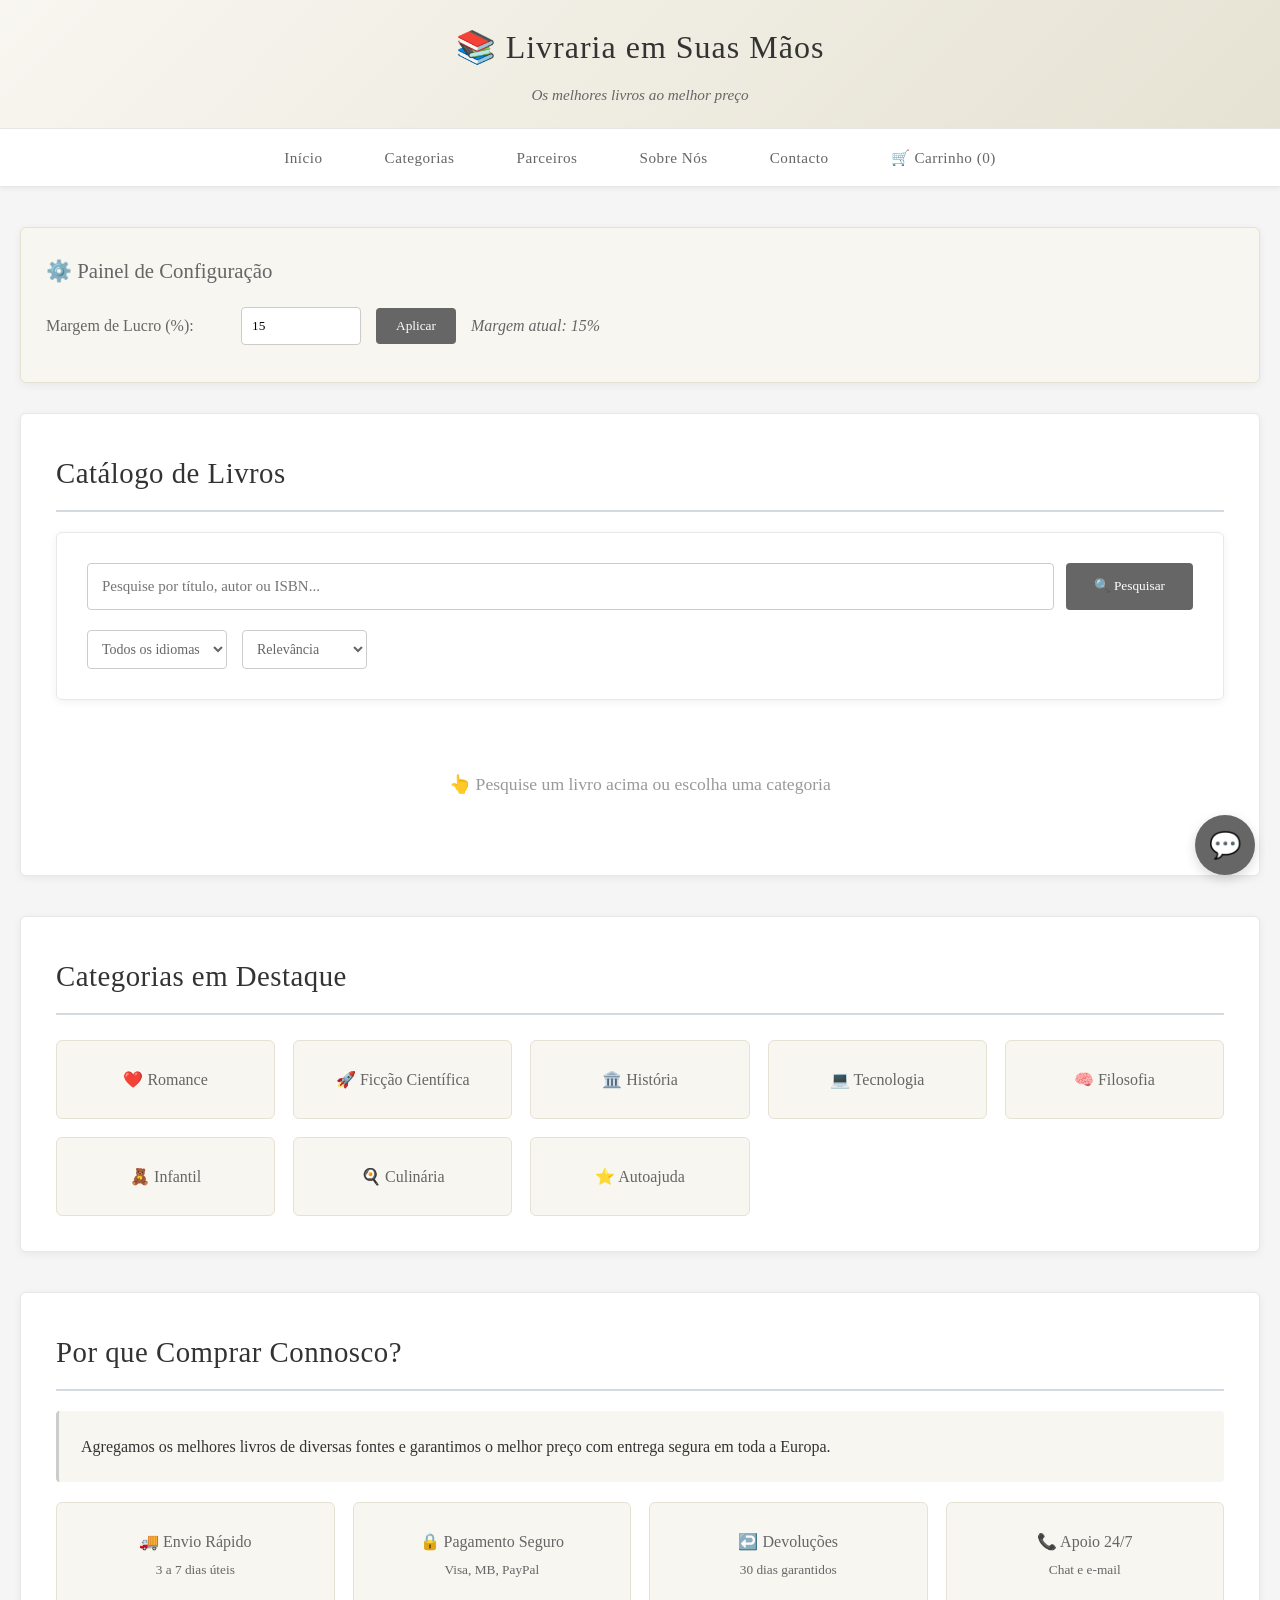
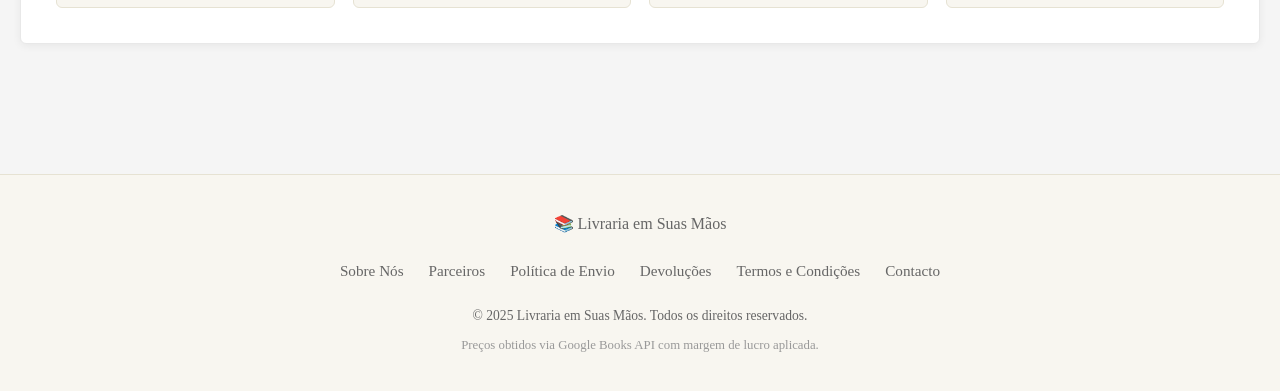
==== index.html @ 0b3a350e "Criar site completo da livraria com agregação de preços e margem de 15% - Reestruturar projeto: subs" ====
<!DOCTYPE html>
<html lang="pt">
<head>
  <meta charset="UTF-8">
  <meta name="viewport" content="width=device-width, initial-scale=1.0">
  <title>Livraria em Suas Mãos</title>
  <link rel="stylesheet" href="assets/css/styles.css">
</head>
<body>

  <header>
    <h1>📚 Livraria em Suas Mãos</h1>
    <p>Os melhores livros ao melhor preço</p>
  </header>

  <nav>
    <ul>
      <li><a href="index.html">Início</a></li>
      <li><a href="categorias.html">Categorias</a></li>
      <li><a href="parceiros.html">Parceiros</a></li>
      <li><a href="sobre.html">Sobre Nós</a></li>
      <li><a href="contacto.html">Contacto</a></li>
      <li><a href="carrinho.html">🛒 Carrinho (<span id="cartCount">0</span>)</a></li>
    </ul>
  </nav>

  <main>
    <!-- Admin Panel -->
    <section class="admin-panel">
      <h3>⚙️ Painel de Configuração</h3>
      <div class="config-row">
        <label>Margem de Lucro (%):</label>
        <input type="number" id="markupRate" value="15" min="0" max="100" step="0.5">
        <button onclick="updateMarkup()">Aplicar</button>
        <span id="markupStatus" style="color:#666;font-style:italic;">Margem atual: 15%</span>
      </div>
    </section>

    <!-- Search Section -->
    <section id="catalogo">
      <h2>Catálogo de Livros</h2>
      <div class="search-container">
        <div class="search-box">
          <input type="text" id="searchInput" placeholder="Pesquise por título, autor ou ISBN..." autocomplete="off">
          <button onclick="searchBooks()">🔍 Pesquisar</button>
        </div>
        <div class="filter-options">
          <select id="languageFilter">
            <option value="">Todos os idiomas</option>
            <option value="pt">Português</option>
            <option value="en">Inglês</option>
            <option value="es">Espanhol</option>
            <option value="fr">Francês</option>
          </select>
          <select id="sortFilter">
            <option value="relevance">Relevância</option>
            <option value="newest">Mais Recentes</option>
          </select>
        </div>
      </div>
      <div id="productsContainer">
        <div class="loading">👆 Pesquise um livro acima ou escolha uma categoria</div>
      </div>
    </section>

    <!-- Featured Categories -->
    <section>
      <h2>Categorias em Destaque</h2>
      <div class="categories-grid">
        <div class="card" onclick="searchByCategory('romance')">❤️ Romance</div>
        <div class="card" onclick="searchByCategory('ficção científica')">🚀 Ficção Científica</div>
        <div class="card" onclick="searchByCategory('história')">🏛️ História</div>
        <div class="card" onclick="searchByCategory('programação')">💻 Tecnologia</div>
        <div class="card" onclick="searchByCategory('filosofia')">🧠 Filosofia</div>
        <div class="card" onclick="searchByCategory('infantil')">🧸 Infantil</div>
        <div class="card" onclick="searchByCategory('culinária')">🍳 Culinária</div>
        <div class="card" onclick="searchByCategory('autoajuda')">⭐ Autoajuda</div>
      </div>
    </section>

    <!-- Info Section -->
    <section>
      <h2>Por que Comprar Connosco?</h2>
      <div class="highlight">
        <p>Agregamos os melhores livros de diversas fontes e garantimos o melhor preço com entrega segura em toda a Europa.</p>
      </div>
      <div class="categories-grid" style="margin-top:20px">
        <div class="card">🚚 Envio Rápido<br><small>3 a 7 dias úteis</small></div>
        <div class="card">🔒 Pagamento Seguro<br><small>Visa, MB, PayPal</small></div>
        <div class="card">↩️ Devoluções<br><small>30 dias garantidos</small></div>
        <div class="card">📞 Apoio 24/7<br><small>Chat e e-mail</small></div>
      </div>
    </section>
  </main>

  <footer>
    <div class="footer-content">
      <p>📚 Livraria em Suas Mãos</p>
      <div class="footer-links">
        <a href="sobre.html">Sobre Nós</a>
        <a href="parceiros.html">Parceiros</a>
        <a href="envio.html">Política de Envio</a>
        <a href="devolucoes.html">Devoluções</a>
        <a href="termos.html">Termos e Condições</a>
        <a href="contacto.html">Contacto</a>
      </div>
      <p style="margin-top:15px;font-size:0.85em;">© 2025 Livraria em Suas Mãos. Todos os direitos reservados.</p>
      <p style="font-size:0.8em;color:#999;margin-top:8px;">Preços obtidos via Google Books API com margem de lucro aplicada.</p>
    </div>
  </footer>

  <!-- Chat Widget -->
  <div class="chat-widget">
    <div class="chat-box" id="chatBox">
      <div class="chat-header">
        💬 Apoio ao Cliente
        <button class="chat-close" onclick="toggleChat()">×</button>
      </div>
      <div class="chat-body">
        <p style="margin-bottom:15px;">Olá! Como posso ajudar?</p>
        <div class="chat-options">
          <div class="chat-option" onclick="selectOption('pedido')">📦 Consultar Pedido</div>
          <div class="chat-option" onclick="selectOption('cancelamento')">❌ Cancelar Pedido</div>
          <div class="chat-option" onclick="selectOption('pagamento')">💳 Formas de Pagamento</div>
          <div class="chat-option" onclick="selectOption('envio')">🚚 Informações de Envio</div>
        </div>
      </div>
    </div>
    <button class="chat-button" onclick="toggleChat()">💬</button>
  </div>

  <script src="assets/js/main.js"></script>
</body>
</html>
---- assets/css/styles.css ----
/* ========================================
   LIVRARIA EM SUAS MÃOS - ESTILOS GLOBAIS
   ======================================== */

/* Reset */
* {
  margin: 0;
  padding: 0;
  box-sizing: border-box;
}

body {
  font-family: Georgia, 'Times New Roman', serif;
  background: #F5F5F5;
  color: #333333;
  line-height: 1.7;
}

/* Header */
header {
  background: linear-gradient(135deg, #F8F6F0 0%, #E6E2D3 100%);
  padding: 20px;
  text-align: center;
  box-shadow: 0 2px 8px rgba(0, 0, 0, 0.08);
  border-bottom: 1px solid #E8E8E8;
}

.logo-container {
  max-width: 200px;
  margin: 0 auto 15px;
}

.logo-container img {
  width: 100%;
  height: auto;
  border-radius: 50%;
  box-shadow: 0 4px 12px rgba(0, 0, 0, 0.1);
}

header h1 {
  font-size: 2em;
  color: #333333;
  font-weight: 400;
  letter-spacing: 1px;
  margin-bottom: 8px;
}

header p {
  color: #666666;
  font-size: 0.95em;
  font-style: italic;
}

/* Navigation */
nav {
  background: #FFFFFF;
  padding: 15px;
  position: sticky;
  top: 0;
  z-index: 100;
  box-shadow: 0 2px 5px rgba(0, 0, 0, 0.05);
  border-bottom: 1px solid #E8E8E8;
}

nav ul {
  display: flex;
  list-style: none;
  justify-content: center;
  gap: 30px;
  flex-wrap: wrap;
  max-width: 1200px;
  margin: 0 auto;
}

nav ul li a {
  color: #666666;
  text-decoration: none;
  font-weight: 400;
  padding: 8px 16px;
  border-radius: 4px;
  transition: all 0.3s ease;
  font-size: 0.95em;
  letter-spacing: 0.5px;
}

nav ul li a:hover {
  background: #F8F6F0;
  color: #333333;
}

/* Main Content */
main {
  padding: 40px 20px;
  max-width: 1400px;
  margin: auto;
}

section {
  margin-bottom: 40px;
  background: #FFFFFF;
  padding: 35px;
  border-radius: 6px;
  box-shadow: 0 2px 8px rgba(0, 0, 0, 0.06);
  border: 1px solid #E8E8E8;
}

section h2 {
  color: #333333;
  margin-bottom: 20px;
  font-size: 1.8em;
  font-weight: 400;
  border-bottom: 2px solid #D3D9E0;
  padding-bottom: 12px;
  letter-spacing: 0.5px;
}

section h3 {
  color: #666666;
  margin-bottom: 18px;
  font-size: 1.3em;
  font-weight: 400;
}

.highlight {
  background: #F8F6F0;
  padding: 22px;
  border-left: 3px solid #CCCCCC;
  border-radius: 4px;
  margin: 18px 0;
}

/* Admin Panel */
.admin-panel {
  background: #F8F6F0;
  padding: 25px;
  border-radius: 6px;
  border: 1px solid #E6E2D3;
  margin-bottom: 30px;
}

.admin-panel h3 {
  color: #666666;
  margin-bottom: 18px;
}

.config-row {
  display: flex;
  gap: 15px;
  align-items: center;
  margin: 12px 0;
  flex-wrap: wrap;
}

.config-row label {
  font-weight: 500;
  min-width: 180px;
  color: #666666;
}

.config-row input {
  padding: 10px;
  border: 1px solid #CCCCCC;
  border-radius: 4px;
  width: 120px;
  background: #FFFFFF;
  font-family: Georgia, 'Times New Roman', serif;
}

.config-row button {
  padding: 10px 20px;
  background: #666666;
  color: white;
  border: none;
  border-radius: 4px;
  cursor: pointer;
  transition: all 0.3s ease;
  font-family: Georgia, 'Times New Roman', serif;
}

.config-row button:hover {
  background: #333333;
}

/* Search Container */
.search-container {
  background: white;
  padding: 30px;
  border-radius: 6px;
  box-shadow: 0 2px 8px rgba(0, 0, 0, 0.06);
  margin-bottom: 30px;
  border: 1px solid #E8E8E8;
}

.search-box {
  display: flex;
  gap: 12px;
  margin-bottom: 20px;
}

.search-box input {
  flex: 1;
  padding: 14px;
  border: 1px solid #CCCCCC;
  border-radius: 4px;
  font-size: 15px;
  background: #FFFFFF;
  font-family: Georgia, 'Times New Roman', serif;
}

.search-box button {
  padding: 14px 28px;
  background: #666666;
  color: white;
  border: none;
  border-radius: 4px;
  cursor: pointer;
  font-weight: 500;
  transition: all 0.3s ease;
  font-family: Georgia, 'Times New Roman', serif;
}

.search-box button:hover {
  background: #333333;
}

.filter-options {
  display: flex;
  gap: 15px;
  flex-wrap: wrap;
}

.filter-options select {
  padding: 10px;
  border: 1px solid #CCCCCC;
  border-radius: 4px;
  font-size: 14px;
  background: #FFFFFF;
  color: #666666;
  font-family: Georgia, 'Times New Roman', serif;
}

/* Products Grid */
.products-grid {
  display: grid;
  grid-template-columns: repeat(auto-fill, minmax(250px, 1fr));
  gap: 25px;
  margin-top: 30px;
}

.product-card {
  background: white;
  border-radius: 6px;
  overflow: hidden;
  box-shadow: 0 2px 8px rgba(0, 0, 0, 0.06);
  transition: all 0.3s ease;
  display: flex;
  flex-direction: column;
  border: 1px solid #E8E8E8;
}

.product-card:hover {
  transform: translateY(-5px);
  box-shadow: 0 4px 15px rgba(0, 0, 0, 0.1);
}

.product-image {
  width: 100%;
  height: 350px;
  object-fit: cover;
  background: #F5F5F5;
}

.product-info {
  padding: 20px;
  flex: 1;
  display: flex;
  flex-direction: column;
}

.product-title {
  font-size: 1.05em;
  font-weight: 500;
  margin-bottom: 10px;
  color: #333333;
  min-height: 48px;
}

.product-author {
  color: #999999;
  margin-bottom: 12px;
  font-size: 0.9em;
  font-style: italic;
}

.product-price {
  display: flex;
  align-items: center;
  gap: 10px;
  margin-top: auto;
  padding-top: 15px;
  border-top: 1px solid #E8E8E8;
}

.original-price {
  text-decoration: line-through;
  color: #CCCCCC;
  font-size: 0.9em;
}

.final-price {
  font-size: 1.4em;
  font-weight: 600;
  color: #666666;
}

.markup-badge {
  background: #D3D9E0;
  color: #666666;
  padding: 3px 8px;
  border-radius: 3px;
  font-size: 0.75em;
  font-weight: 500;
}

.add-to-cart {
  margin-top: 15px;
  padding: 12px;
  background: #666666;
  color: white;
  border: none;
  border-radius: 4px;
  cursor: pointer;
  font-weight: 500;
  transition: all 0.3s ease;
  font-family: Georgia, 'Times New Roman', serif;
}

.add-to-cart:hover {
  background: #333333;
}

.loading {
  text-align: center;
  padding: 40px;
  font-size: 1.1em;
  color: #999999;
}

/* Categories Grid */
.categories-grid {
  display: grid;
  grid-template-columns: repeat(auto-fit, minmax(200px, 1fr));
  gap: 18px;
  margin-top: 25px;
}

.card {
  background: #F8F6F0;
  padding: 25px;
  border-radius: 6px;
  text-align: center;
  transition: all 0.3s ease;
  border: 1px solid #E6E2D3;
  cursor: pointer;
  color: #666666;
  font-weight: 400;
}

.card:hover {
  background: #E6E2D3;
  color: #333333;
  transform: translateY(-3px);
  box-shadow: 0 4px 12px rgba(0, 0, 0, 0.08);
}

/* Social Links */
.social-links {
  display: flex;
  justify-content: center;
  gap: 20px;
  margin-top: 20px;
}

.social-links a {
  color: #666666;
  text-decoration: none;
  padding: 10px 20px;
  border: 1px solid #CCCCCC;
  border-radius: 4px;
  transition: all 0.3s ease;
  font-size: 0.95em;
}

.social-links a:hover {
  background: #F8F6F0;
  border-color: #666666;
  color: #333333;
}

/* Chat Widget */
.chat-widget {
  position: fixed;
  bottom: 25px;
  right: 25px;
  z-index: 1000;
}

.chat-button {
  background: #666666;
  color: white;
  border: none;
  border-radius: 50%;
  width: 60px;
  height: 60px;
  font-size: 26px;
  cursor: pointer;
  box-shadow: 0 4px 12px rgba(0, 0, 0, 0.15);
  transition: all 0.3s ease;
}

.chat-button:hover {
  background: #333333;
  transform: scale(1.08);
}

.chat-box {
  display: none;
  position: absolute;
  bottom: 75px;
  right: 0;
  width: 340px;
  background: white;
  border-radius: 8px;
  box-shadow: 0 4px 20px rgba(0, 0, 0, 0.15);
  overflow: hidden;
  border: 1px solid #E8E8E8;
}

.chat-box.active {
  display: block;
  animation: slideUp 0.3s ease;
}

@keyframes slideUp {
  from {
    opacity: 0;
    transform: translateY(15px);
  }
  to {
    opacity: 1;
    transform: translateY(0);
  }
}

.chat-header {
  background: #666666;
  color: white;
  padding: 16px;
  font-weight: 500;
  display: flex;
  justify-content: space-between;
  align-items: center;
}

.chat-close {
  background: none;
  border: none;
  color: white;
  font-size: 22px;
  cursor: pointer;
}

.chat-body {
  padding: 20px;
  max-height: 280px;
  overflow-y: auto;
}

.chat-options {
  display: flex;
  flex-direction: column;
  gap: 10px;
}

.chat-option {
  background: #F8F6F0;
  padding: 12px;
  border-radius: 4px;
  cursor: pointer;
  transition: all 0.3s ease;
  border: 1px solid #E6E2D3;
  color: #666666;
}

.chat-option:hover {
  background: #E6E2D3;
  color: #333333;
}

/* Footer */
footer {
  background: #F8F6F0;
  color: #666666;
  text-align: center;
  padding: 35px 20px;
  margin-top: 50px;
  border-top: 1px solid #E6E2D3;
}

.footer-content {
  max-width: 1200px;
  margin: auto;
}

.footer-links {
  display: flex;
  justify-content: center;
  gap: 25px;
  margin: 20px 0;
  flex-wrap: wrap;
}

.footer-links a {
  color: #666666;
  text-decoration: none;
  transition: color 0.3s ease;
  font-size: 0.95em;
}

.footer-links a:hover {
  color: #333333;
}

/* Responsive */
@media (max-width: 768px) {
  header h1 {
    font-size: 1.6em;
  }

  .products-grid {
    grid-template-columns: 1fr;
  }

  .search-box {
    flex-direction: column;
  }

  nav ul {
    gap: 15px;
  }

  section {
    padding: 25px;
  }

  .config-row {
    flex-direction: column;
    align-items: flex-start;
  }

  .config-row input {
    width: 100%;
  }
}
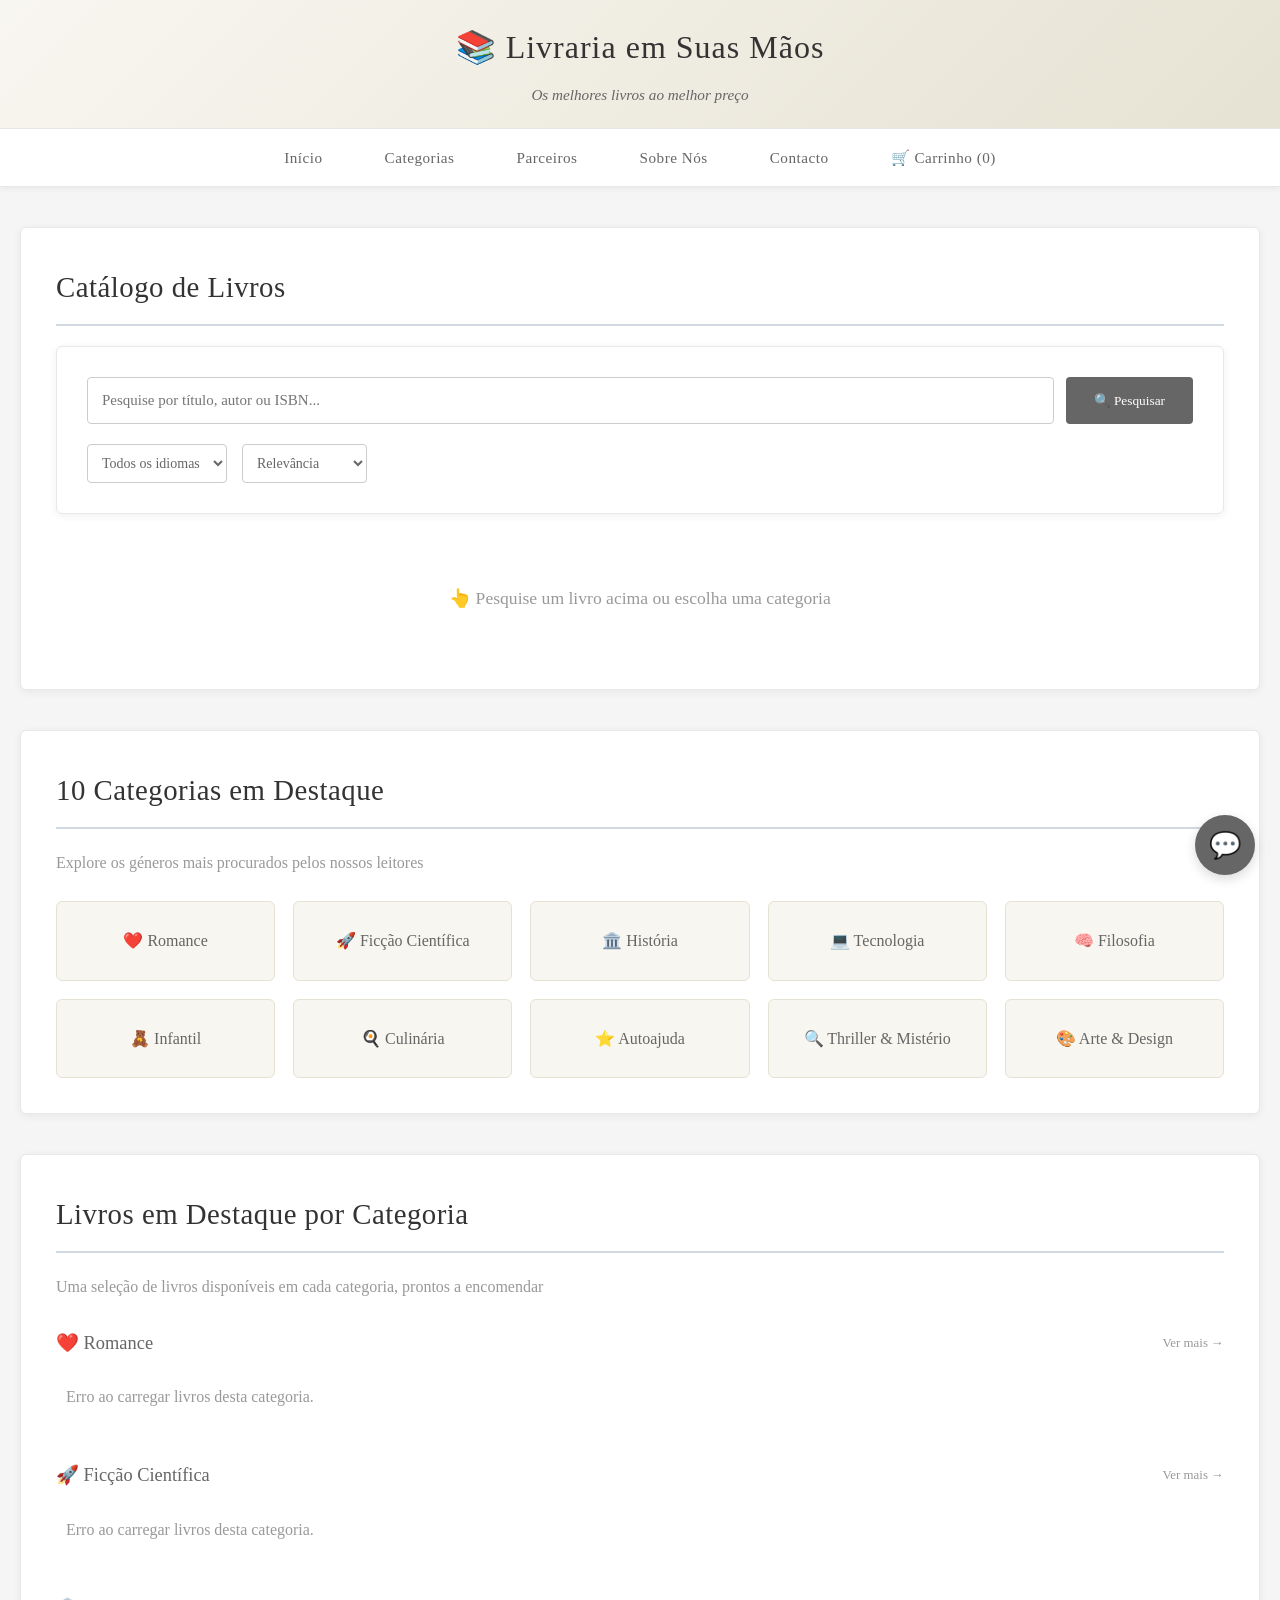
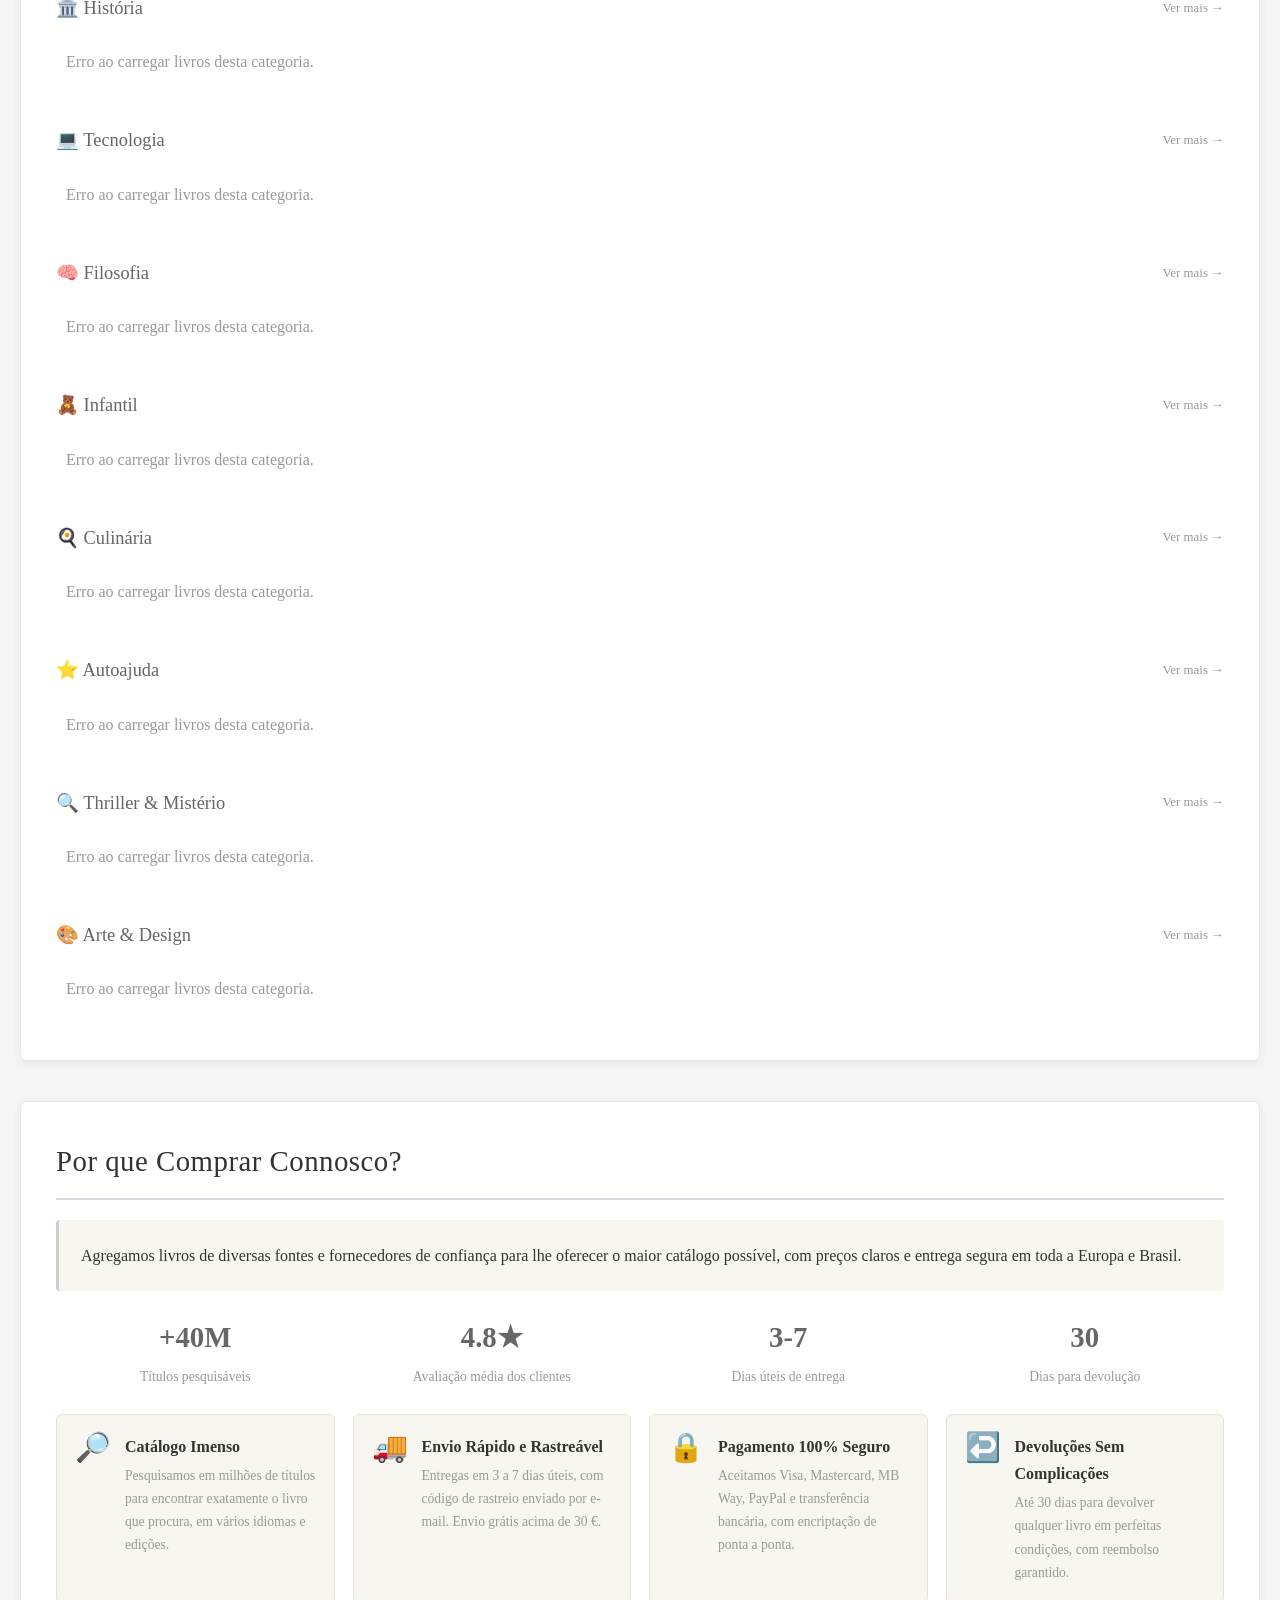
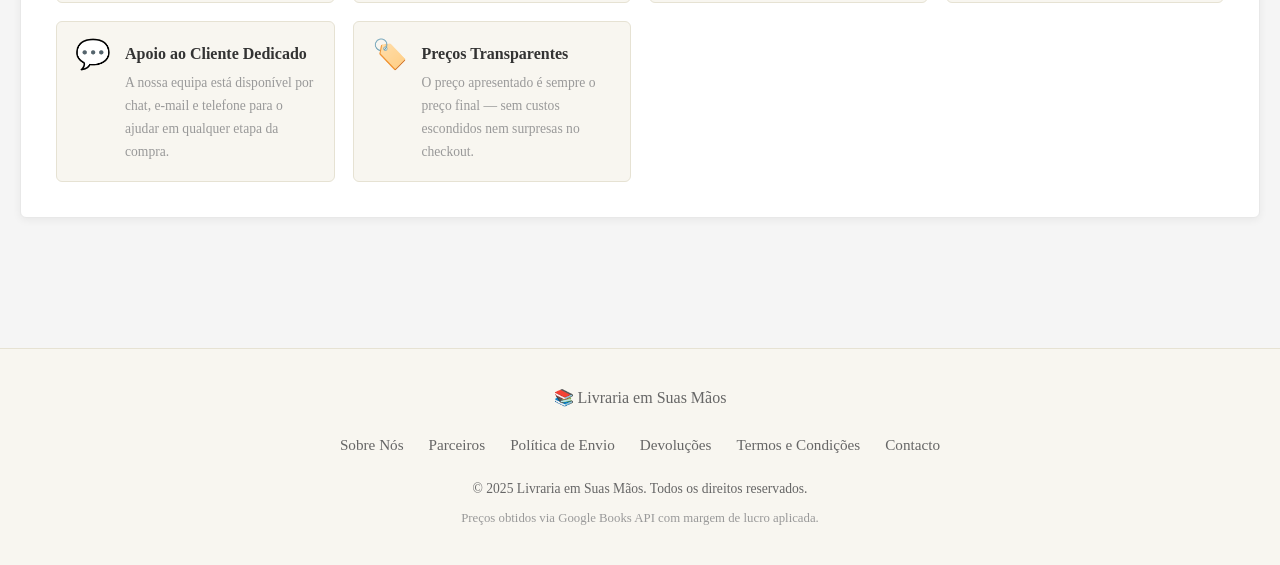
==== commit 2fa1b9e1: "Esconder margem de lucro dos clientes e melhorar secções principais - Remover exibição do preço base" ====
--- a/index.html
+++ b/index.html
@@ -9,6 +9,9 @@
 <body>
 
   <header>
+    <div class="logo-container">
+      <img src="assets/images/logo-livraria.svg" alt="Logótipo Livraria em Suas Mãos" onerror="this.parentElement.style.display='none'">
+    </div>
     <h1>📚 Livraria em Suas Mãos</h1>
     <p>Os melhores livros ao melhor preço</p>
   </header>
@@ -25,17 +28,6 @@
   </nav>
 
   <main>
-    <!-- Admin Panel -->
-    <section class="admin-panel">
-      <h3>⚙️ Painel de Configuração</h3>
-      <div class="config-row">
-        <label>Margem de Lucro (%):</label>
-        <input type="number" id="markupRate" value="15" min="0" max="100" step="0.5">
-        <button onclick="updateMarkup()">Aplicar</button>
-        <span id="markupStatus" style="color:#666;font-style:italic;">Margem atual: 15%</span>
-      </div>
-    </section>
-
     <!-- Search Section -->
     <section id="catalogo">
       <h2>Catálogo de Livros</h2>
@@ -65,7 +57,8 @@
 
     <!-- Featured Categories -->
     <section>
-      <h2>Categorias em Destaque</h2>
+      <h2>10 Categorias em Destaque</h2>
+      <p style="color:#999;margin-bottom:20px;">Explore os géneros mais procurados pelos nossos leitores</p>
       <div class="categories-grid">
         <div class="card" onclick="searchByCategory('romance')">❤️ Romance</div>
         <div class="card" onclick="searchByCategory('ficção científica')">🚀 Ficção Científica</div>
@@ -75,20 +68,75 @@
         <div class="card" onclick="searchByCategory('infantil')">🧸 Infantil</div>
         <div class="card" onclick="searchByCategory('culinária')">🍳 Culinária</div>
         <div class="card" onclick="searchByCategory('autoajuda')">⭐ Autoajuda</div>
-      </div>
+        <div class="card" onclick="searchByCategory('thriller mistério')">🔍 Thriller & Mistério</div>
+        <div class="card" onclick="searchByCategory('arte design')">🎨 Arte & Design</div>
+      </div>
+    </section>
+
+    <!-- Category Showcase: livros pré-carregados de todas as categorias -->
+    <section>
+      <h2>Livros em Destaque por Categoria</h2>
+      <p style="color:#999;margin-bottom:5px;">Uma seleção de livros disponíveis em cada categoria, prontos a encomendar</p>
+      <div id="categoryShowcase"></div>
     </section>
 
     <!-- Info Section -->
     <section>
       <h2>Por que Comprar Connosco?</h2>
       <div class="highlight">
-        <p>Agregamos os melhores livros de diversas fontes e garantimos o melhor preço com entrega segura em toda a Europa.</p>
-      </div>
-      <div class="categories-grid" style="margin-top:20px">
-        <div class="card">🚚 Envio Rápido<br><small>3 a 7 dias úteis</small></div>
-        <div class="card">🔒 Pagamento Seguro<br><small>Visa, MB, PayPal</small></div>
-        <div class="card">↩️ Devoluções<br><small>30 dias garantidos</small></div>
-        <div class="card">📞 Apoio 24/7<br><small>Chat e e-mail</small></div>
+        <p>Agregamos livros de diversas fontes e fornecedores de confiança para lhe oferecer o maior catálogo possível, com preços claros e entrega segura em toda a Europa e Brasil.</p>
+      </div>
+
+      <div class="trust-stats">
+        <div class="trust-stat"><strong>+40M</strong><span>Títulos pesquisáveis</span></div>
+        <div class="trust-stat"><strong>4.8★</strong><span>Avaliação média dos clientes</span></div>
+        <div class="trust-stat"><strong>3-7</strong><span>Dias úteis de entrega</span></div>
+        <div class="trust-stat"><strong>30</strong><span>Dias para devolução</span></div>
+      </div>
+
+      <div class="categories-grid" style="grid-template-columns:repeat(auto-fit,minmax(260px,1fr));">
+        <div class="benefit-card">
+          <span class="benefit-icon">🔎</span>
+          <div>
+            <strong>Catálogo Imenso</strong>
+            <p>Pesquisamos em milhões de títulos para encontrar exatamente o livro que procura, em vários idiomas e edições.</p>
+          </div>
+        </div>
+        <div class="benefit-card">
+          <span class="benefit-icon">🚚</span>
+          <div>
+            <strong>Envio Rápido e Rastreável</strong>
+            <p>Entregas em 3 a 7 dias úteis, com código de rastreio enviado por e-mail. Envio grátis acima de 30 €.</p>
+          </div>
+        </div>
+        <div class="benefit-card">
+          <span class="benefit-icon">🔒</span>
+          <div>
+            <strong>Pagamento 100% Seguro</strong>
+            <p>Aceitamos Visa, Mastercard, MB Way, PayPal e transferência bancária, com encriptação de ponta a ponta.</p>
+          </div>
+        </div>
+        <div class="benefit-card">
+          <span class="benefit-icon">↩️</span>
+          <div>
+            <strong>Devoluções Sem Complicações</strong>
+            <p>Até 30 dias para devolver qualquer livro em perfeitas condições, com reembolso garantido.</p>
+          </div>
+        </div>
+        <div class="benefit-card">
+          <span class="benefit-icon">💬</span>
+          <div>
+            <strong>Apoio ao Cliente Dedicado</strong>
+            <p>A nossa equipa está disponível por chat, e-mail e telefone para o ajudar em qualquer etapa da compra.</p>
+          </div>
+        </div>
+        <div class="benefit-card">
+          <span class="benefit-icon">🏷️</span>
+          <div>
+            <strong>Preços Transparentes</strong>
+            <p>O preço apresentado é sempre o preço final — sem custos escondidos nem surpresas no checkout.</p>
+          </div>
+        </div>
       </div>
     </section>
   </main>
@@ -117,13 +165,37 @@
         <button class="chat-close" onclick="toggleChat()">×</button>
       </div>
       <div class="chat-body">
-        <p style="margin-bottom:15px;">Olá! Como posso ajudar?</p>
+        <div class="chat-greeting">
+          <strong>Olá! 👋 Em que podemos ajudar?</strong>
+          Escolha uma das opções abaixo para resposta imediata, ou fale com a nossa equipa.
+        </div>
         <div class="chat-options">
-          <div class="chat-option" onclick="selectOption('pedido')">📦 Consultar Pedido</div>
-          <div class="chat-option" onclick="selectOption('cancelamento')">❌ Cancelar Pedido</div>
-          <div class="chat-option" onclick="selectOption('pagamento')">💳 Formas de Pagamento</div>
-          <div class="chat-option" onclick="selectOption('envio')">🚚 Informações de Envio</div>
-        </div>
+          <div class="chat-option" onclick="selectOption('pedido')">
+            📦 Consultar Pedido
+            <span class="chat-option-desc">Estado e rastreio da encomenda</span>
+          </div>
+          <div class="chat-option" onclick="selectOption('cancelamento')">
+            ❌ Cancelar Encomenda
+            <span class="chat-option-desc">Antes ou depois do envio</span>
+          </div>
+          <div class="chat-option" onclick="selectOption('pagamento')">
+            💳 Formas de Pagamento
+            <span class="chat-option-desc">Cartão, MB Way, PayPal e mais</span>
+          </div>
+          <div class="chat-option" onclick="selectOption('envio')">
+            🚚 Envio e Entregas
+            <span class="chat-option-desc">Prazos, custos e regiões</span>
+          </div>
+          <div class="chat-option" onclick="selectOption('devolucao')">
+            ↩️ Devoluções e Trocas
+            <span class="chat-option-desc">Como devolver um livro</span>
+          </div>
+          <div class="chat-option" onclick="selectOption('humano')">
+            🙋 Falar com a Equipa
+            <span class="chat-option-desc">Contacto humano e horários</span>
+          </div>
+        </div>
+        <div class="chat-footer-note">⏱️ Tempo médio de resposta: poucos minutos</div>
       </div>
     </div>
     <button class="chat-button" onclick="toggleChat()">💬</button>
--- a/assets/css/styles.css
+++ b/assets/css/styles.css
@@ -26,8 +26,8 @@
 }
 
 .logo-container {
-  max-width: 200px;
-  margin: 0 auto 15px;
+  max-width: 130px;
+  margin: 0 auto 12px;
 }
 
 .logo-container img {
@@ -35,6 +35,7 @@
   height: auto;
   border-radius: 50%;
   box-shadow: 0 4px 12px rgba(0, 0, 0, 0.1);
+  background: #F8F6F0;
 }
 
 header h1 {
@@ -497,6 +498,178 @@
   color: #333333;
 }
 
+.chat-greeting {
+  background: #F8F6F0;
+  border-radius: 8px;
+  padding: 14px;
+  margin-bottom: 16px;
+  font-size: 0.9em;
+  color: #666;
+}
+
+.chat-greeting strong {
+  display: block;
+  color: #333;
+  margin-bottom: 4px;
+}
+
+.chat-option .chat-option-desc {
+  display: block;
+  font-size: 0.78em;
+  color: #999;
+  margin-top: 3px;
+}
+
+.chat-footer-note {
+  text-align: center;
+  font-size: 0.78em;
+  color: #999;
+  margin-top: 14px;
+  padding-top: 12px;
+  border-top: 1px solid #E8E8E8;
+}
+
+/* Category Showcase */
+.category-showcase {
+  margin-top: 28px;
+}
+
+.category-showcase h3 {
+  color: #666666;
+  margin-bottom: 14px;
+  font-size: 1.15em;
+  font-weight: 500;
+  display: flex;
+  align-items: center;
+  justify-content: space-between;
+}
+
+.category-showcase h3 a {
+  font-size: 0.7em;
+  color: #999;
+  text-decoration: none;
+  font-weight: 400;
+}
+
+.category-showcase h3 a:hover {
+  color: #666;
+  text-decoration: underline;
+}
+
+.category-row {
+  display: flex;
+  gap: 16px;
+  overflow-x: auto;
+  padding-bottom: 12px;
+  scroll-behavior: smooth;
+}
+
+.category-row::-webkit-scrollbar {
+  height: 6px;
+}
+
+.category-row::-webkit-scrollbar-thumb {
+  background: #E0E0E0;
+  border-radius: 3px;
+}
+
+.mini-card {
+  min-width: 145px;
+  max-width: 145px;
+  background: white;
+  border-radius: 6px;
+  overflow: hidden;
+  border: 1px solid #E8E8E8;
+  flex-shrink: 0;
+  text-decoration: none;
+  color: inherit;
+  transition: all 0.25s ease;
+  display: block;
+}
+
+.mini-card:hover {
+  transform: translateY(-4px);
+  box-shadow: 0 4px 14px rgba(0, 0, 0, 0.1);
+}
+
+.mini-card img {
+  width: 100%;
+  height: 195px;
+  object-fit: cover;
+  background: #F5F5F5;
+  display: block;
+}
+
+.mini-card .mini-info {
+  padding: 10px;
+}
+
+.mini-card .mini-title {
+  font-size: 0.82em;
+  font-weight: 500;
+  color: #333;
+  min-height: 33px;
+  overflow: hidden;
+  display: -webkit-box;
+  -webkit-line-clamp: 2;
+  -webkit-box-orient: vertical;
+}
+
+.mini-card .mini-price {
+  font-size: 1em;
+  font-weight: 600;
+  color: #666666;
+  margin-top: 6px;
+}
+
+/* Trust / Why buy section */
+.trust-stats {
+  display: grid;
+  grid-template-columns: repeat(auto-fit, minmax(150px, 1fr));
+  gap: 18px;
+  margin: 22px 0;
+  text-align: center;
+}
+
+.trust-stat strong {
+  display: block;
+  font-size: 1.8em;
+  color: #666;
+  font-weight: 600;
+}
+
+.trust-stat span {
+  font-size: 0.85em;
+  color: #999;
+}
+
+.benefit-card {
+  display: flex;
+  gap: 14px;
+  align-items: flex-start;
+  background: #F8F6F0;
+  padding: 18px;
+  border-radius: 6px;
+  border: 1px solid #E6E2D3;
+}
+
+.benefit-icon {
+  font-size: 1.8em;
+  line-height: 1;
+}
+
+.benefit-card strong {
+  display: block;
+  color: #333;
+  margin-bottom: 4px;
+}
+
+.benefit-card p {
+  font-size: 0.85em;
+  color: #999;
+  margin: 0;
+}
+
 /* Footer */
 footer {
   background: #F8F6F0;
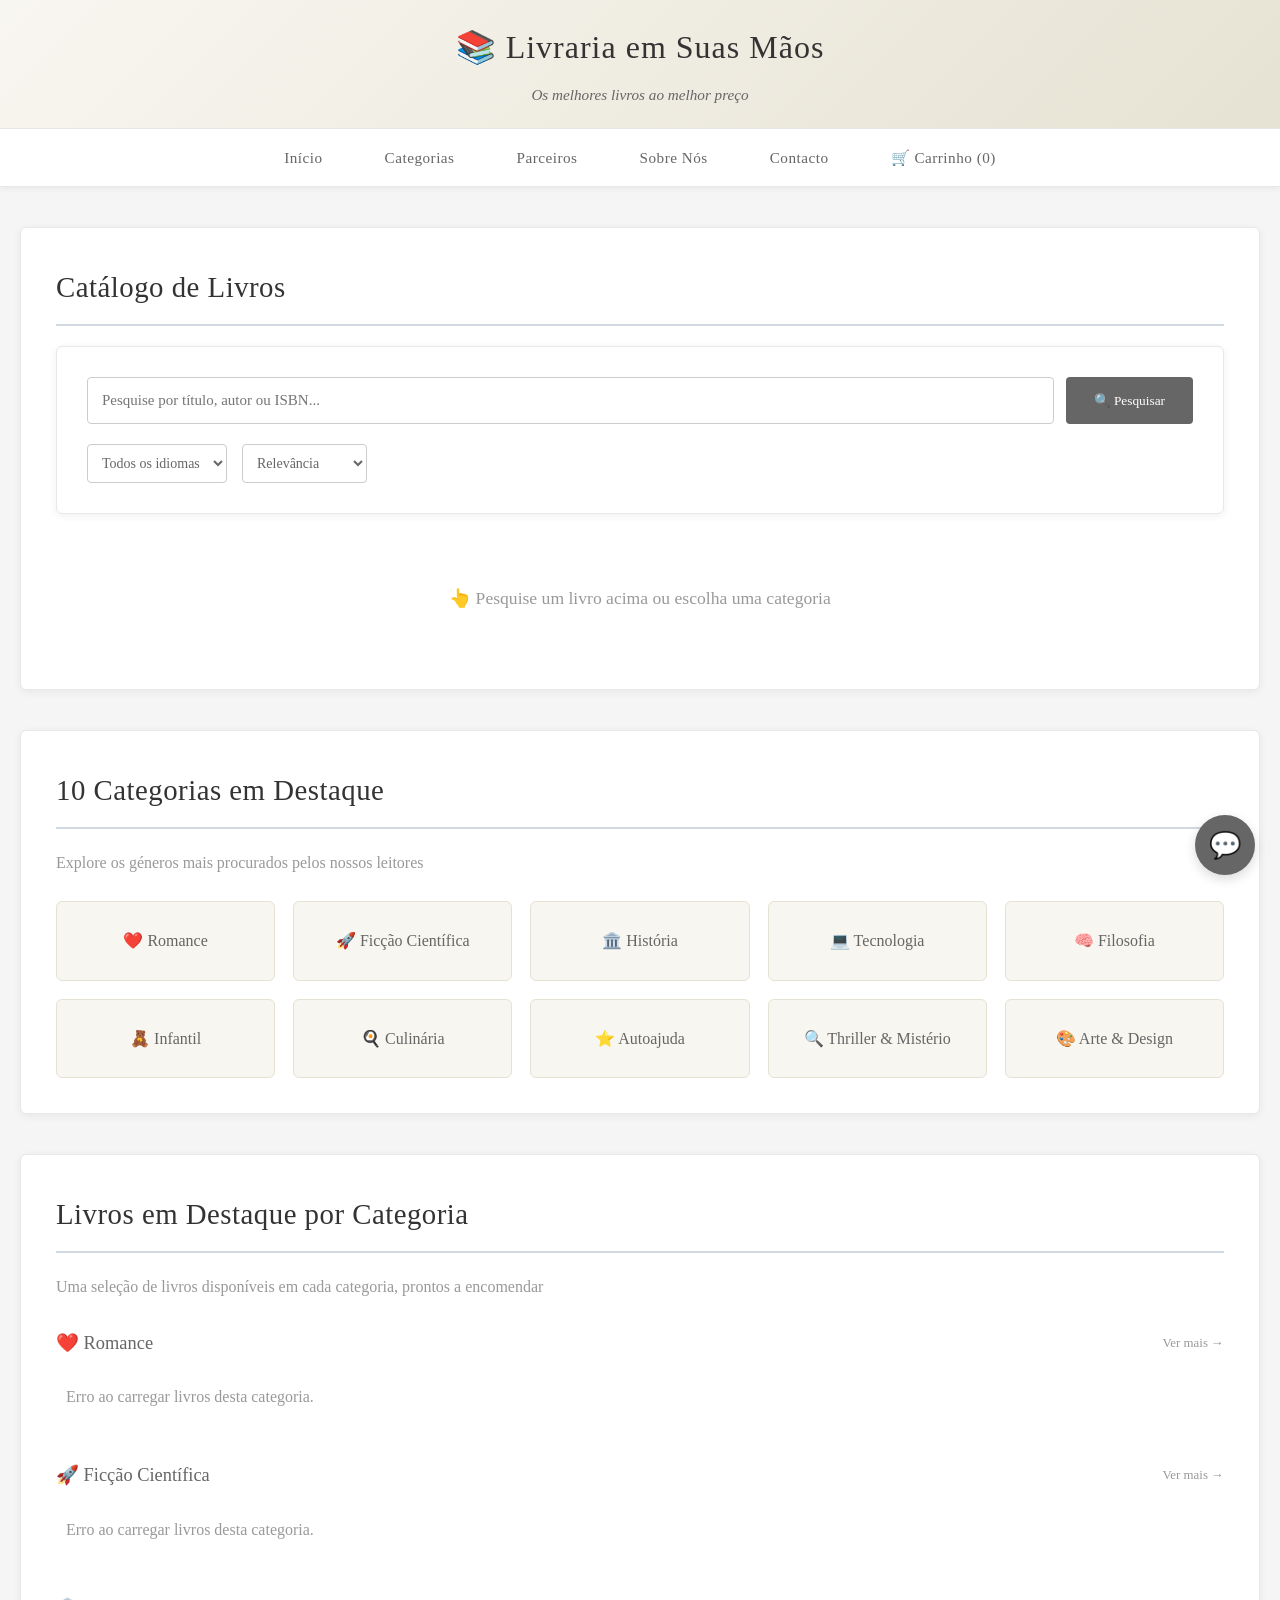
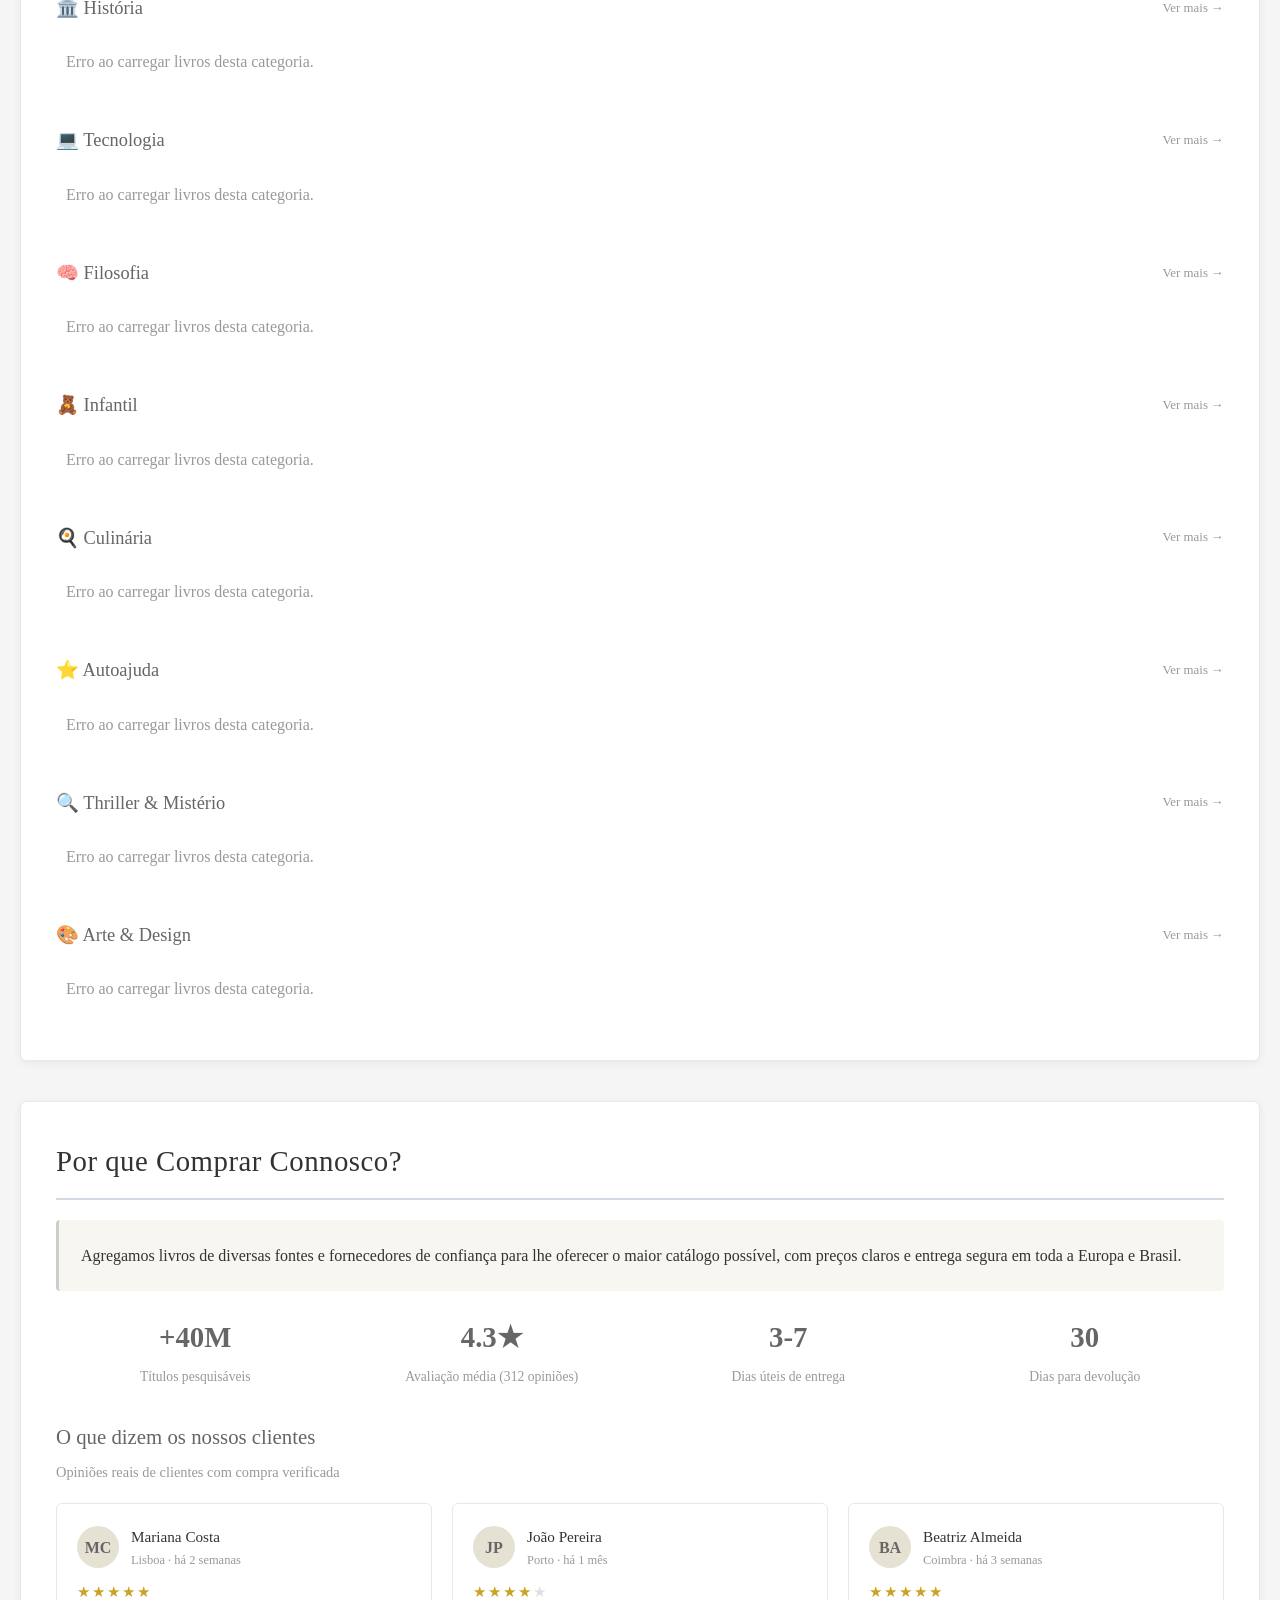
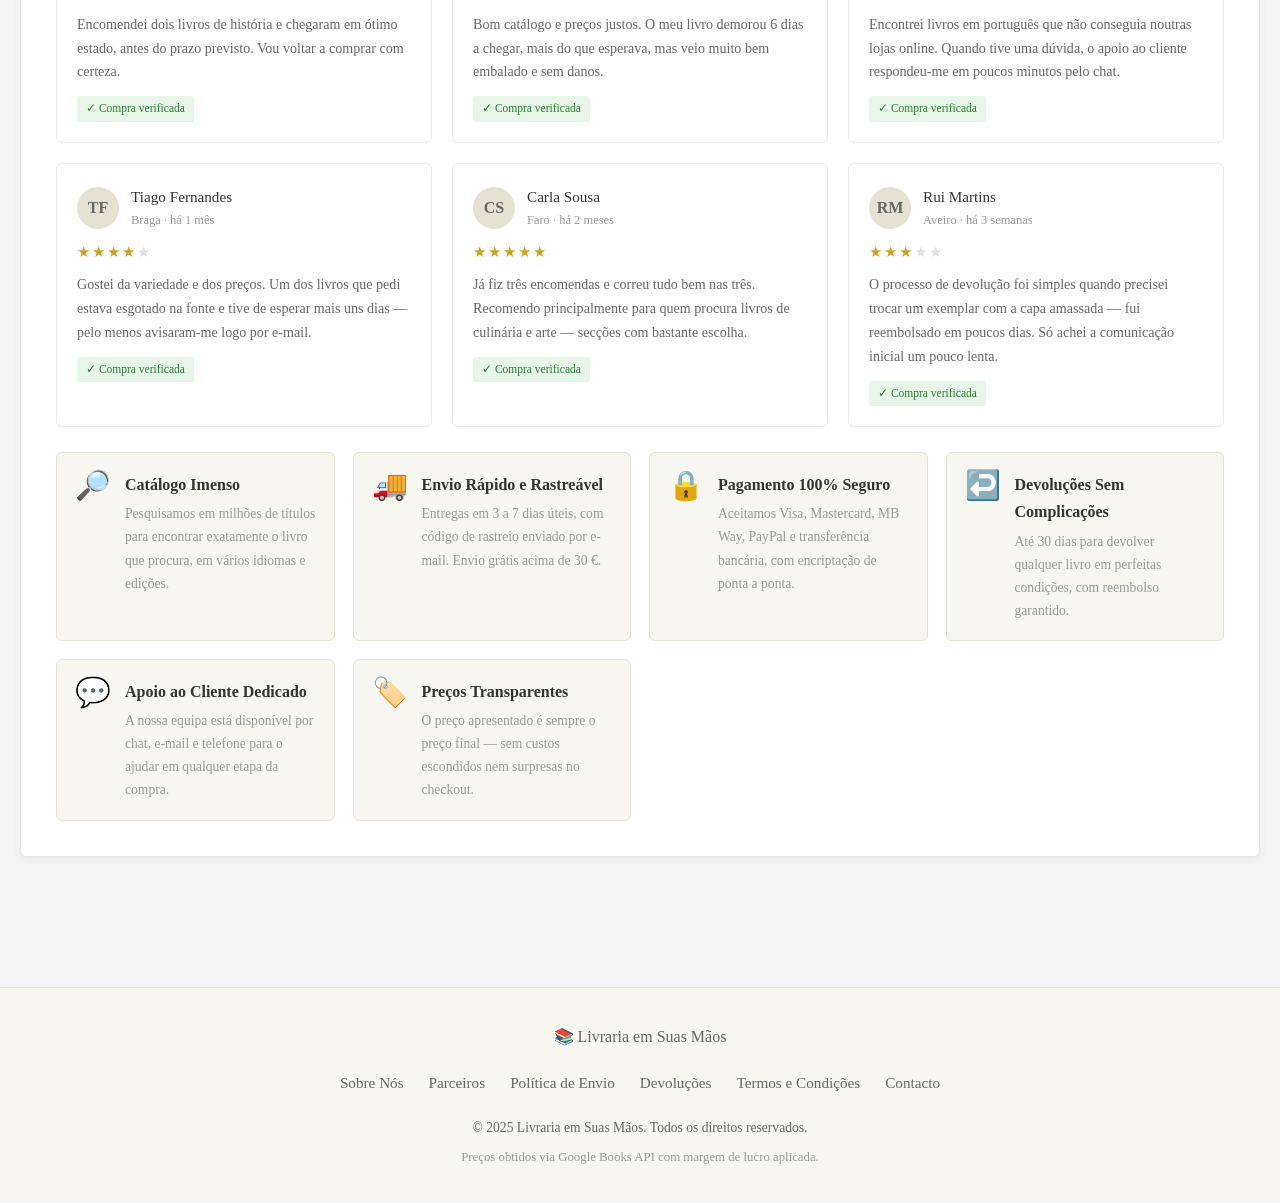
==== commit 90f29a23: "Adicionar secção de opiniões de clientes realista à homepage - Criar 6 testemunhos com nomes, cidade" ====
--- a/index.html
+++ b/index.html
@@ -89,9 +89,86 @@
 
       <div class="trust-stats">
         <div class="trust-stat"><strong>+40M</strong><span>Títulos pesquisáveis</span></div>
-        <div class="trust-stat"><strong>4.8★</strong><span>Avaliação média dos clientes</span></div>
+        <div class="trust-stat"><strong>4.3★</strong><span>Avaliação média (312 opiniões)</span></div>
         <div class="trust-stat"><strong>3-7</strong><span>Dias úteis de entrega</span></div>
         <div class="trust-stat"><strong>30</strong><span>Dias para devolução</span></div>
+      </div>
+
+      <h3 style="margin:30px 0 6px;color:#666;font-weight:500;">O que dizem os nossos clientes</h3>
+      <p style="color:#999;font-size:0.9em;margin-bottom:18px;">Opiniões reais de clientes com compra verificada</p>
+      <div class="testimonials-grid">
+        <div class="testimonial-card">
+          <div class="testimonial-header">
+            <div class="testimonial-avatar">MC</div>
+            <div>
+              <div class="testimonial-name">Mariana Costa</div>
+              <div class="testimonial-meta">Lisboa · há 2 semanas</div>
+            </div>
+          </div>
+          <div class="testimonial-stars" aria-label="5 de 5 estrelas">★★★★★</div>
+          <p class="testimonial-text">Encomendei dois livros de história e chegaram em ótimo estado, antes do prazo previsto. Vou voltar a comprar com certeza.</p>
+          <span class="verified-badge">✓ Compra verificada</span>
+        </div>
+        <div class="testimonial-card">
+          <div class="testimonial-header">
+            <div class="testimonial-avatar">JP</div>
+            <div>
+              <div class="testimonial-name">João Pereira</div>
+              <div class="testimonial-meta">Porto · há 1 mês</div>
+            </div>
+          </div>
+          <div class="testimonial-stars" aria-label="4 de 5 estrelas">★★★★<span style="color:#E0E0E0;">★</span></div>
+          <p class="testimonial-text">Bom catálogo e preços justos. O meu livro demorou 6 dias a chegar, mais do que esperava, mas veio muito bem embalado e sem danos.</p>
+          <span class="verified-badge">✓ Compra verificada</span>
+        </div>
+        <div class="testimonial-card">
+          <div class="testimonial-header">
+            <div class="testimonial-avatar">BA</div>
+            <div>
+              <div class="testimonial-name">Beatriz Almeida</div>
+              <div class="testimonial-meta">Coimbra · há 3 semanas</div>
+            </div>
+          </div>
+          <div class="testimonial-stars" aria-label="5 de 5 estrelas">★★★★★</div>
+          <p class="testimonial-text">Encontrei livros em português que não conseguia noutras lojas online. Quando tive uma dúvida, o apoio ao cliente respondeu-me em poucos minutos pelo chat.</p>
+          <span class="verified-badge">✓ Compra verificada</span>
+        </div>
+        <div class="testimonial-card">
+          <div class="testimonial-header">
+            <div class="testimonial-avatar">TF</div>
+            <div>
+              <div class="testimonial-name">Tiago Fernandes</div>
+              <div class="testimonial-meta">Braga · há 1 mês</div>
+            </div>
+          </div>
+          <div class="testimonial-stars" aria-label="4 de 5 estrelas">★★★★<span style="color:#E0E0E0;">★</span></div>
+          <p class="testimonial-text">Gostei da variedade e dos preços. Um dos livros que pedi estava esgotado na fonte e tive de esperar mais uns dias — pelo menos avisaram-me logo por e-mail.</p>
+          <span class="verified-badge">✓ Compra verificada</span>
+        </div>
+        <div class="testimonial-card">
+          <div class="testimonial-header">
+            <div class="testimonial-avatar">CS</div>
+            <div>
+              <div class="testimonial-name">Carla Sousa</div>
+              <div class="testimonial-meta">Faro · há 2 meses</div>
+            </div>
+          </div>
+          <div class="testimonial-stars" aria-label="5 de 5 estrelas">★★★★★</div>
+          <p class="testimonial-text">Já fiz três encomendas e correu tudo bem nas três. Recomendo principalmente para quem procura livros de culinária e arte — secções com bastante escolha.</p>
+          <span class="verified-badge">✓ Compra verificada</span>
+        </div>
+        <div class="testimonial-card">
+          <div class="testimonial-header">
+            <div class="testimonial-avatar">RM</div>
+            <div>
+              <div class="testimonial-name">Rui Martins</div>
+              <div class="testimonial-meta">Aveiro · há 3 semanas</div>
+            </div>
+          </div>
+          <div class="testimonial-stars" aria-label="3 de 5 estrelas">★★★<span style="color:#E0E0E0;">★★</span></div>
+          <p class="testimonial-text">O processo de devolução foi simples quando precisei trocar um exemplar com a capa amassada — fui reembolsado em poucos dias. Só achei a comunicação inicial um pouco lenta.</p>
+          <span class="verified-badge">✓ Compra verificada</span>
+        </div>
       </div>
 
       <div class="categories-grid" style="grid-template-columns:repeat(auto-fit,minmax(260px,1fr));">
--- a/assets/css/styles.css
+++ b/assets/css/styles.css
@@ -670,6 +670,75 @@
   margin: 0;
 }
 
+/* Testimonials */
+.testimonials-grid {
+  display: grid;
+  grid-template-columns: repeat(auto-fit, minmax(280px, 1fr));
+  gap: 20px;
+}
+
+.testimonial-card {
+  background: white;
+  border: 1px solid #E8E8E8;
+  border-radius: 6px;
+  padding: 20px;
+}
+
+.testimonial-header {
+  display: flex;
+  align-items: center;
+  gap: 12px;
+  margin-bottom: 8px;
+}
+
+.testimonial-avatar {
+  width: 42px;
+  height: 42px;
+  min-width: 42px;
+  border-radius: 50%;
+  background: #E6E2D3;
+  color: #666666;
+  display: flex;
+  align-items: center;
+  justify-content: center;
+  font-weight: 600;
+  font-size: 1em;
+}
+
+.testimonial-name {
+  font-weight: 500;
+  color: #333333;
+  font-size: 0.95em;
+}
+
+.testimonial-meta {
+  font-size: 0.78em;
+  color: #999999;
+}
+
+.testimonial-stars {
+  color: #C9A227;
+  letter-spacing: 2px;
+  margin: 4px 0 8px;
+  font-size: 0.95em;
+}
+
+.testimonial-text {
+  color: #666666;
+  font-size: 0.88em;
+  line-height: 1.7;
+}
+
+.verified-badge {
+  display: inline-block;
+  background: #e8f5e9;
+  color: #2e7d32;
+  font-size: 0.72em;
+  padding: 3px 9px;
+  border-radius: 3px;
+  margin-top: 12px;
+}
+
 /* Footer */
 footer {
   background: #F8F6F0;
